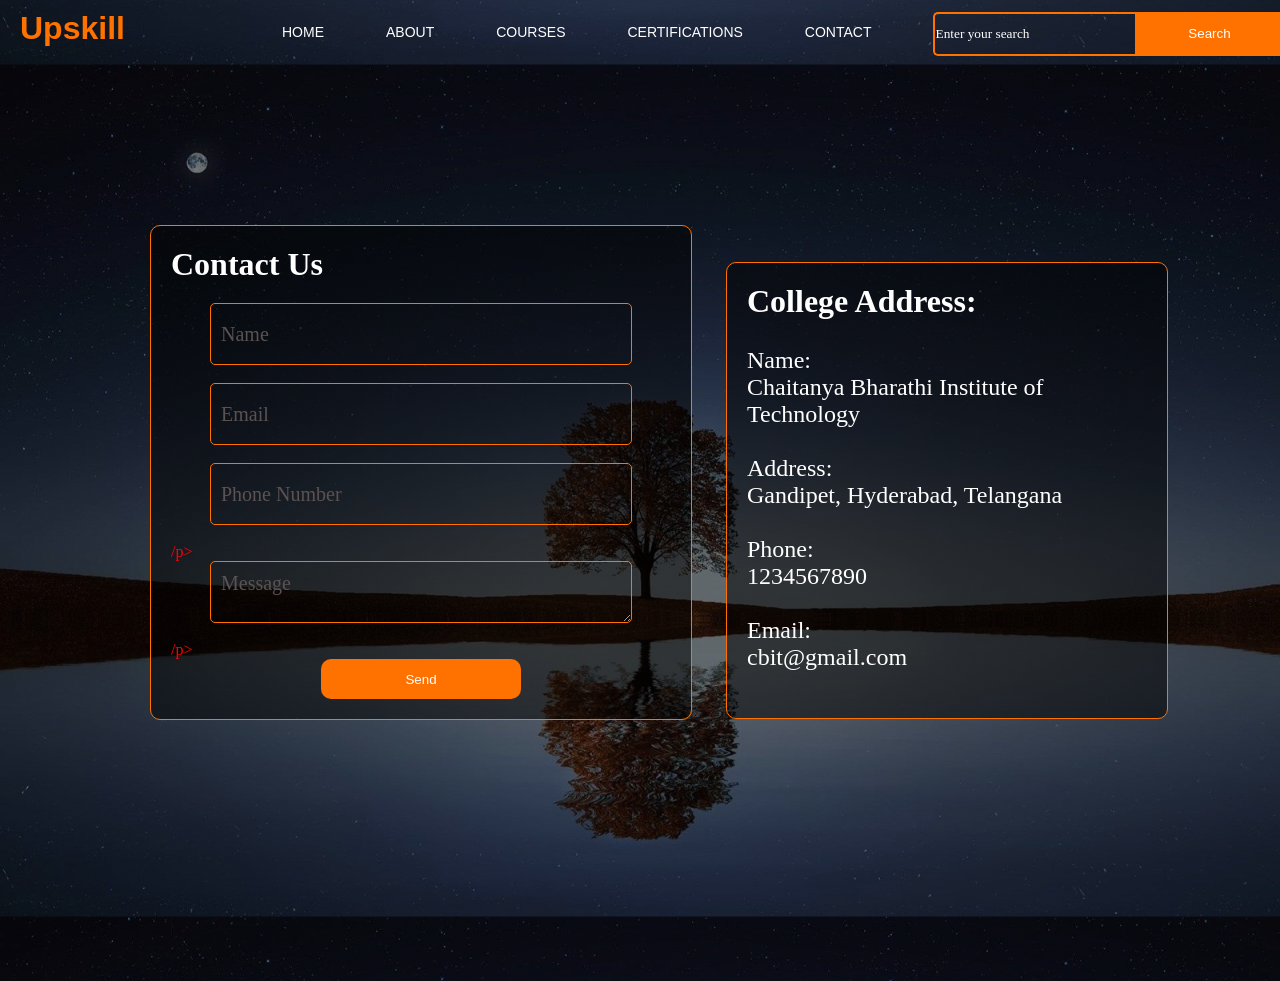
==== contact.html @ 6fca2e58 "Files-uploaded" ====
<!DOCTYPE html>
<html>

<head>
    <title>Contact</title>
    <link rel="stylesheet" href="contact.css">
</head>

<body>
    <div class="main">
        <div class="navbar">
            <div class="icon">
                <h1>Upskill</h1>
            </div>
            <div class="menu">
                <ul>
                    <li><a href="index.html">HOME</a></li>
                    <LI><a href="about.html">ABOUT</a></LI>
                    <LI><a href="courses.html">COURSES</a></LI>
                    <LI><a href="certifications.html">CERTIFICATIONS</a></LI>
                    <LI><a href="contact.html">CONTACT</a></LI>
                </ul>
            </div>
            <div class="search">
                <input type="text" class="input" placeholder="Enter your search">
                <a href="#"><button class="btn">Search</button></a>
            </div>
        </div>
        <div class="content">
            <div class="contact">
            <h1>Contact Us</h1>
            <input type="text" class="input" name="name" placeholder="Name">
            <br>
            <p id="nameError" class="error"></p>
            <input type="email" class="input" name="email" placeholder="Email">
            <br>
            <p id="emailError" class="error"></p>   
            <input type="number" class="input" name="phone" placeholder="Phone Number">
            <br>
            <p><span id="phoneError" class="error">/p>
            <textarea name="message" id="" cols="30" rows="10" class="input" placeholder="Message"></textarea>
            <br>
            <p><span id="messageError" class="error">/p>
            <button class="btn" onclick="validate()">Send</button>
        </div>
        <div class="details">
            <h1>College Address:</h1>
            <br>
            <p><span>Name:</span> <br>Chaitanya Bharathi Institute of Technology</p>
            <br>
            <p><span>Address:</span> <br>Gandipet, Hyderabad, Telangana</p>
            <br>
            <p><span>Phone:</span> <br>1234567890</p>
            <br>
            <p><span>Email:</span> <br>cbit@gmail.com</p>
            <br>
        </div>
        </div>
    </div>
    <script>
        function validate(){   
            let name = document.getElementsByName("name")[0].value;
            let email = document.getElementsByName("email")[0].value;
            let phone = document.getElementsByName("phone")[0].value;

            let nameError = document.getElementById("nameError");
            let emailError = document.getElementById("emailError"); 
            let phoneError = document.getElementById("phoneError");

            let nameRegEx = /^[a-zA-Z\s]+$/;
            let emailRegEx = /^[^\s@]+@[^\s@]+\.[^\s@]+$/;
            let phoneRegEx = /^\d{10}$/;

            if(name === ""){
                nameError.textContent = "Name is required";
            }
            else if(!nameRegEx.test(name)){
                nameError.textContent = "Name can only contain letters and spaces";
            }
            else{
                nameError.textContent = "";
            }

            if(email === ""){
                emailError.textContent = "Email is required";
            }
            else if(!emailRegEx.test(email)){
                emailError.textContent = "Invalid email format";
            }
            else{
                emailError.textContent = "";
            }

            if(phone === ""){
                phoneError.textContent = "Phone number is required";
            }
            else if(!phoneRegEx.test(phone)){
                phoneError.textContent = "Invalid phone number format";
            }
            else{
                phoneError.textContent = "";
            }

        }
    </script>
</body>

</html>
---- contact.css ----
* {
    margin: 0;
    padding: 0;
}

.main {
    background: linear-gradient(to top, rgba(0, 0, 0, 0.5), rgba(0, 0, 0, 0.5)), url(Week-4_image.jpg);
    width: 100%;
    height: 109vh;
    background-position: center;
    background-size: 100% auto;
    background-repeat: repeat-y;
    z-index: -1;
}

.navbar {
    width: 1400px;
    height: 75px;
    margin: auto;
}

.icon {
    float: left;
    color: #ff7200;
    width: 200px;
    height: 70px;
    padding-left: 20px;
    padding-top: 10px;
    font-family: Arial, Helvetica, sans-serif;
}

.menu {
    color: white;
    float: left;
}

.menu ul {
    display: flex;
    float: left;
    justify-content: center;
    align-content: center;
}

.menu ul li {
    list-style: none;
    margin-top: 24px;
    margin-left: 62px;
    font-size: 14px;
}

.menu ul li a {
    text-decoration: none;
    color: white;
    font-family: arial;
}

.menu ul li a:hover {
    color: #ff7200;
    font-weight: bold;
    transition: 0.4s ease-in-out;
}

.input {
    background: transparent;
    width: 200px;
    height: 40px;
    margin-top: 12px;
    margin-left: 62px;
    color: white;
    border: 2px solid #ff7200;
    border-right: none;
    border-top-left-radius: 5px;
    border-bottom-left-radius: 5px;
    font-family: 'Times New Roman', Times, serif;
}

.btn {
    width: 150px;
    height: 44px;
    margin-left: -4px;
    background-color: #ff7200;
    color: white;
    border: 2px solid #ff7200;
    border-left: none;
    border-bottom-right-radius: 5px;
    border-top-right-radius: 5px;
    cursor: pointer;
}

.input:focus {
    outline: none;
}

.btn:focus {
    outline: none;
}

::placeholder {
    color: white;
}

.content {
    width: 1400px;
    height: auto;
    margin:auto;
    margin-top:150px;
    margin-left:auto;
    padding:auto;
}

.contact {
    width: 500px;
    height: auto;
    margin: auto;
    margin-left:150px;
    display: inline-block;
    background: linear-gradient(to top, rgba(0, 0, 0, 0.5), rgba(0, 0, 0, 0.5));
    border: 1px solid #ff7200;
    border-radius: 10px;
    padding: 20px;
    justify-content: center;
    align-items: center;
}

.contact h1 {
    color: white;
    margin-bottom: 20px;
}

.contact .input {
    display: block;
    margin: auto;
    align-items: center;
    justify-content: center;
    border: 1px solid #ff7200;
    border-radius: 5px;
    padding: 10px;
    width: 400px;
    font-size: 20px;
}

.contact .input:focus {
    outline: none;
}

.contact .input::placeholder {
    color: rgb(91, 82, 82);
}

.contact .btn {
    width: 200px;
    height: 40px;
    display: block;
    margin: auto;
    border-radius: 10px;
    cursor: pointer;
    border: none;
    font-family: Arial, Helvetica, sans-serif;
}

.contact .btn:hover {
    background-color: white;
    color: #ff7200;
    transition: 0.4s ease-in-out;
}

.details {
    width: 400px;
    height: auto;
    margin: auto;
    display: inline-block;
    position:relative;
    top:8px;
    margin-left:30px;
    background: linear-gradient(to top, rgba(0, 0, 0, 0.5), rgba(0, 0, 0, 0.5));
    border: 1px solid #ff7200;
    border-radius: 10px;
    padding: 20px;
    justify-content: center;
    align-items: center;
    color:white;
    font-size:24px;
}
.details h1{
    font-size:32px;
}
.error{
    color:red;
}
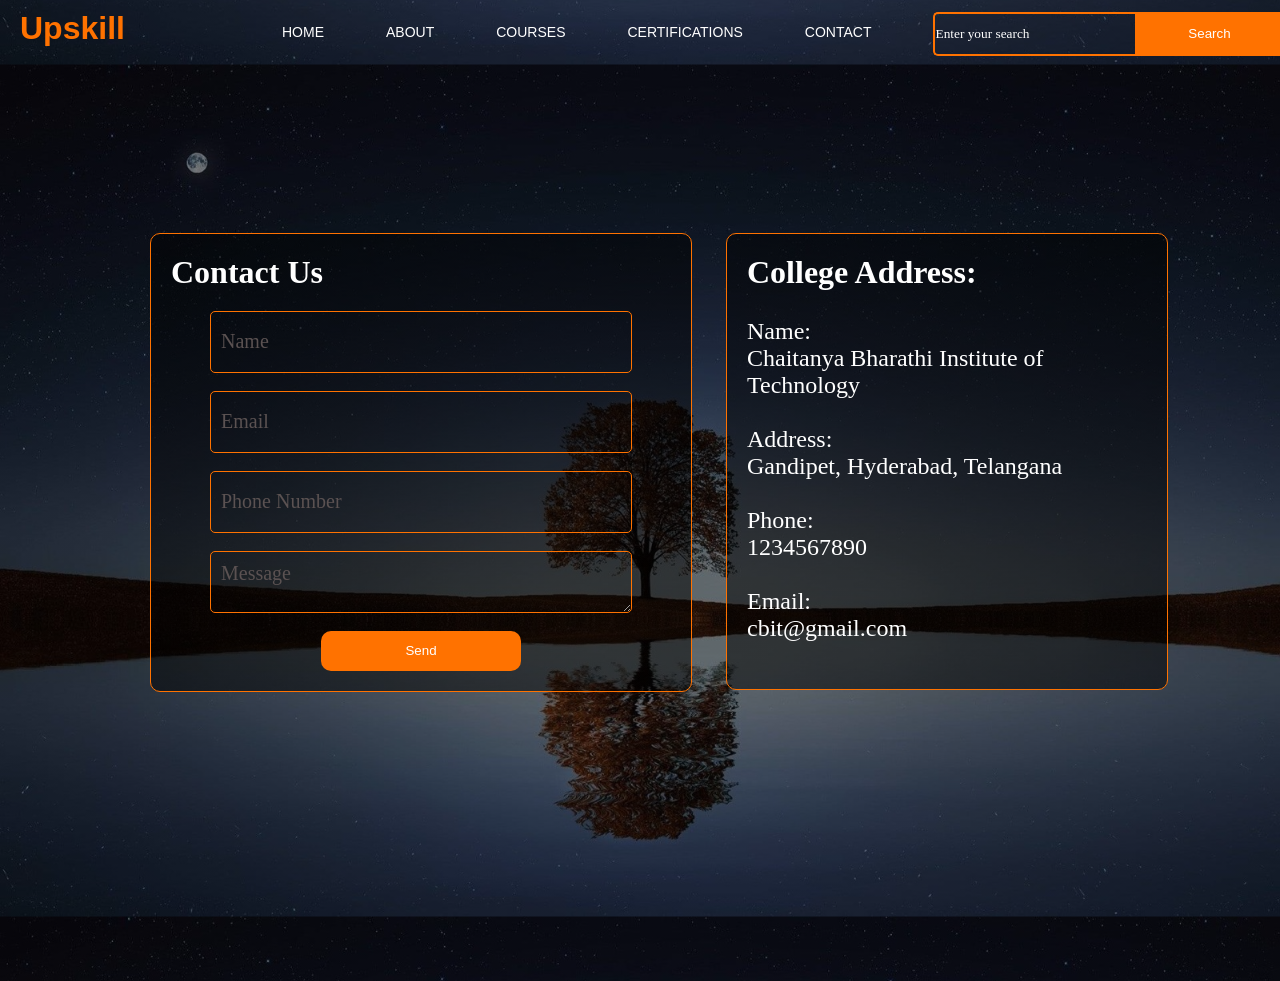
==== commit fc0ae253: "angular-bracket-fix" ====
--- a/contact.html
+++ b/contact.html
@@ -37,10 +37,10 @@
             <p id="emailError" class="error"></p>   
             <input type="number" class="input" name="phone" placeholder="Phone Number">
             <br>
-            <p><span id="phoneError" class="error">/p>
+            <p><span id="phoneError" class="error"></p>
             <textarea name="message" id="" cols="30" rows="10" class="input" placeholder="Message"></textarea>
             <br>
-            <p><span id="messageError" class="error">/p>
+            <p><span id="messageError" class="error"></p>
             <button class="btn" onclick="validate()">Send</button>
         </div>
         <div class="details">
